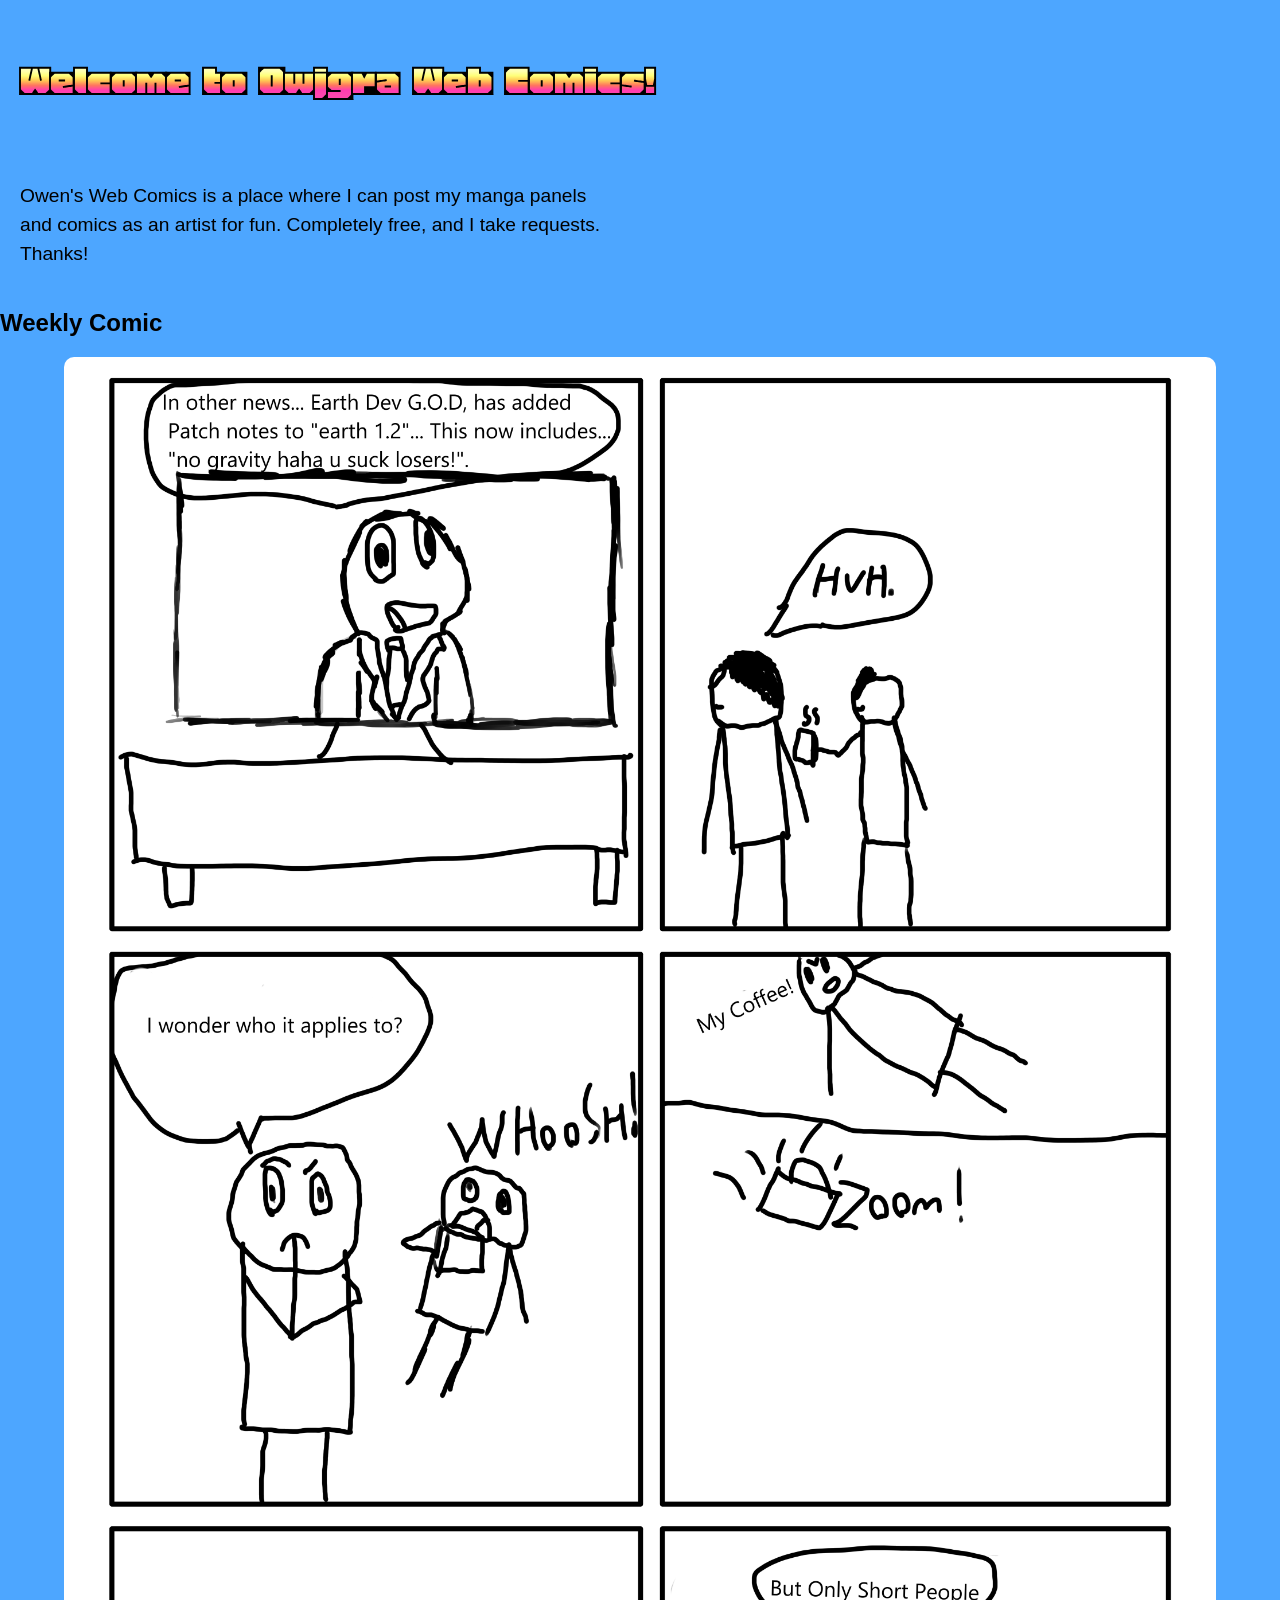
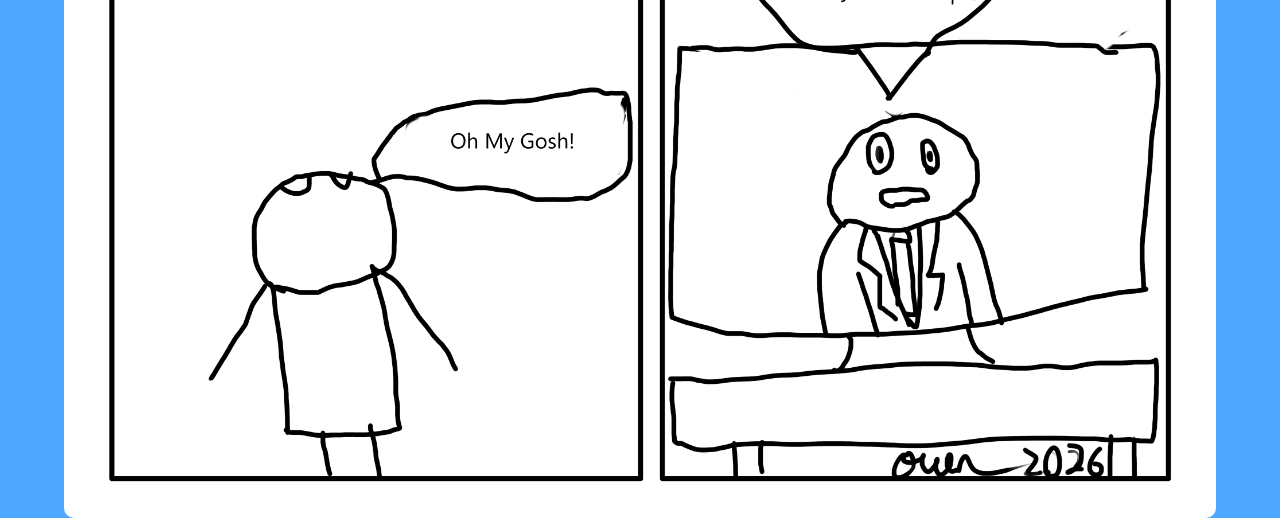
==== index.html @ bad7b25f "finalized index.html" ====
<!DOCTYPE html>
<html>
<head>
  <meta charset="UTF-8">
  <title>Owen's Web Comics</title>

  <!-- Google Font -->
  <link rel="preconnect" href="https://fonts.googleapis.com">
  <link rel="preconnect" href="https://fonts.gstatic.com" crossorigin>
  <link href="https://fonts.googleapis.com/css2?family=Honk:MORF@15&display=swap" rel="stylesheet">

  <style>
    html, body {
      height: 100%;
      margin: 0;
      padding: 0;
      background-color: #4da6ff; /* blue background */
      font-family: Arial, sans-serif;
    }

    h1 {
      font-family: "Honk", system-ui;
      font-size: 3rem;
      padding: 20px;
    }

    p {
      font-size: 1.2rem;
      padding: 20px;
      max-width: 600px;
      line-height: 1.5;
    }

    img {
      display: block;
      margin: 20px auto;
      max-width: 90%;
      height: auto;
      border-radius: 10px;
    }
  </style>
</head>

<body>
  <h1>Welcome to Owjgra Web Comics!</h1>

  <p>
    Owen's Web Comics is a place where I can post my manga panels and comics as an artist for fun.
    Completely free, and I take requests. Thanks!
  </p>

  <!-- Your image appears right here -->
  <h2> Weekly Comic</h2>
  <img src="webcomic.png" alt="Comic Image">

</body>
</html>
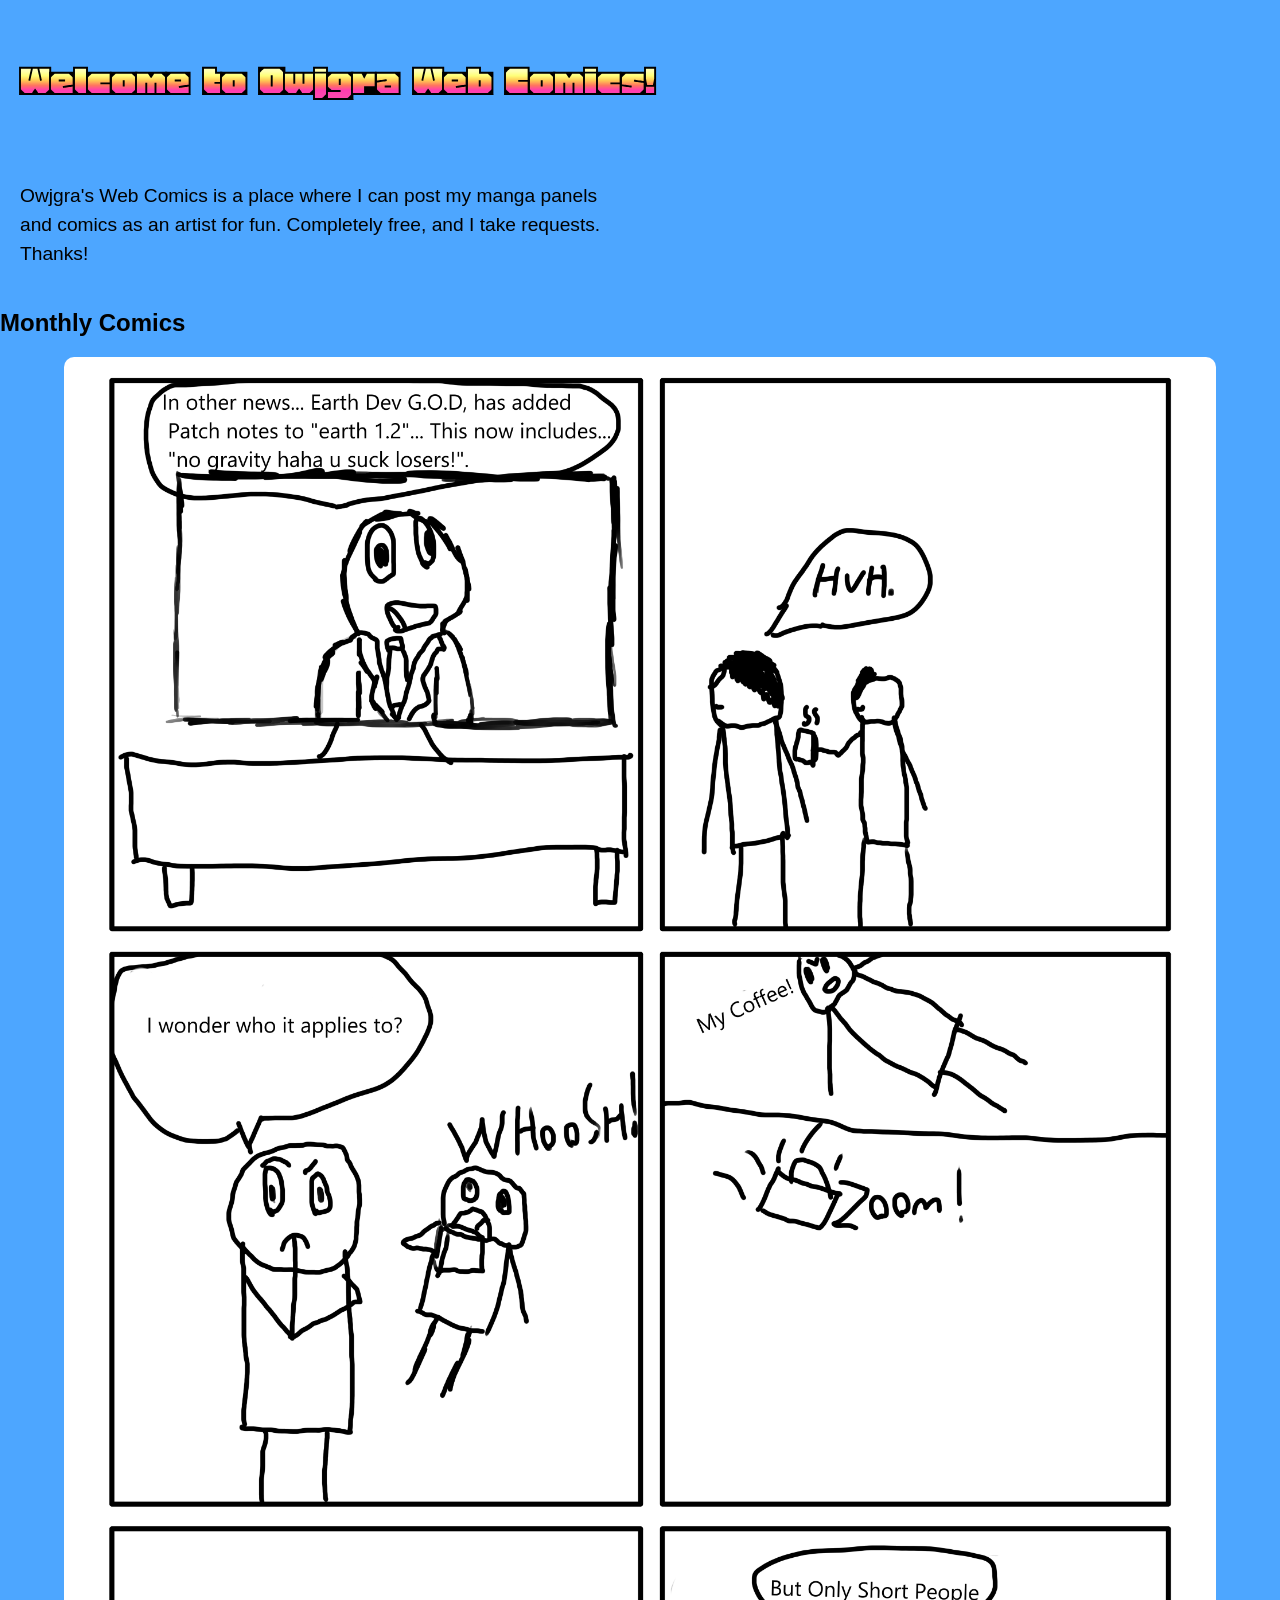
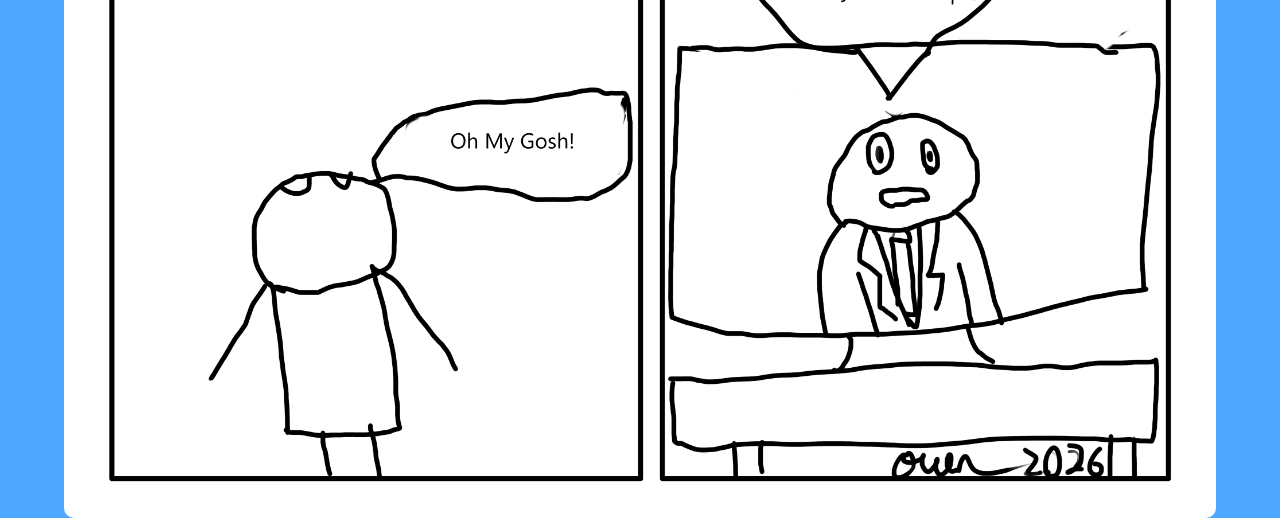
==== commit ce8533e8: "Update index.html" ====
--- a/index.html
+++ b/index.html
@@ -2,7 +2,7 @@
 <html>
 <head>
   <meta charset="UTF-8">
-  <title>Owen's Web Comics</title>
+  <title>Owjgra's Web Comics</title>
 
   <!-- Google Font -->
   <link rel="preconnect" href="https://fonts.googleapis.com">
@@ -45,12 +45,12 @@
   <h1>Welcome to Owjgra Web Comics!</h1>
 
   <p>
-    Owen's Web Comics is a place where I can post my manga panels and comics as an artist for fun.
+    Owjgra's Web Comics is a place where I can post my manga panels and comics as an artist for fun.
     Completely free, and I take requests. Thanks!
   </p>
 
   <!-- Your image appears right here -->
-  <h2> Weekly Comic</h2>
+  <h2> Monthly Comics</h2>
   <img src="webcomic.png" alt="Comic Image">
 
 </body>
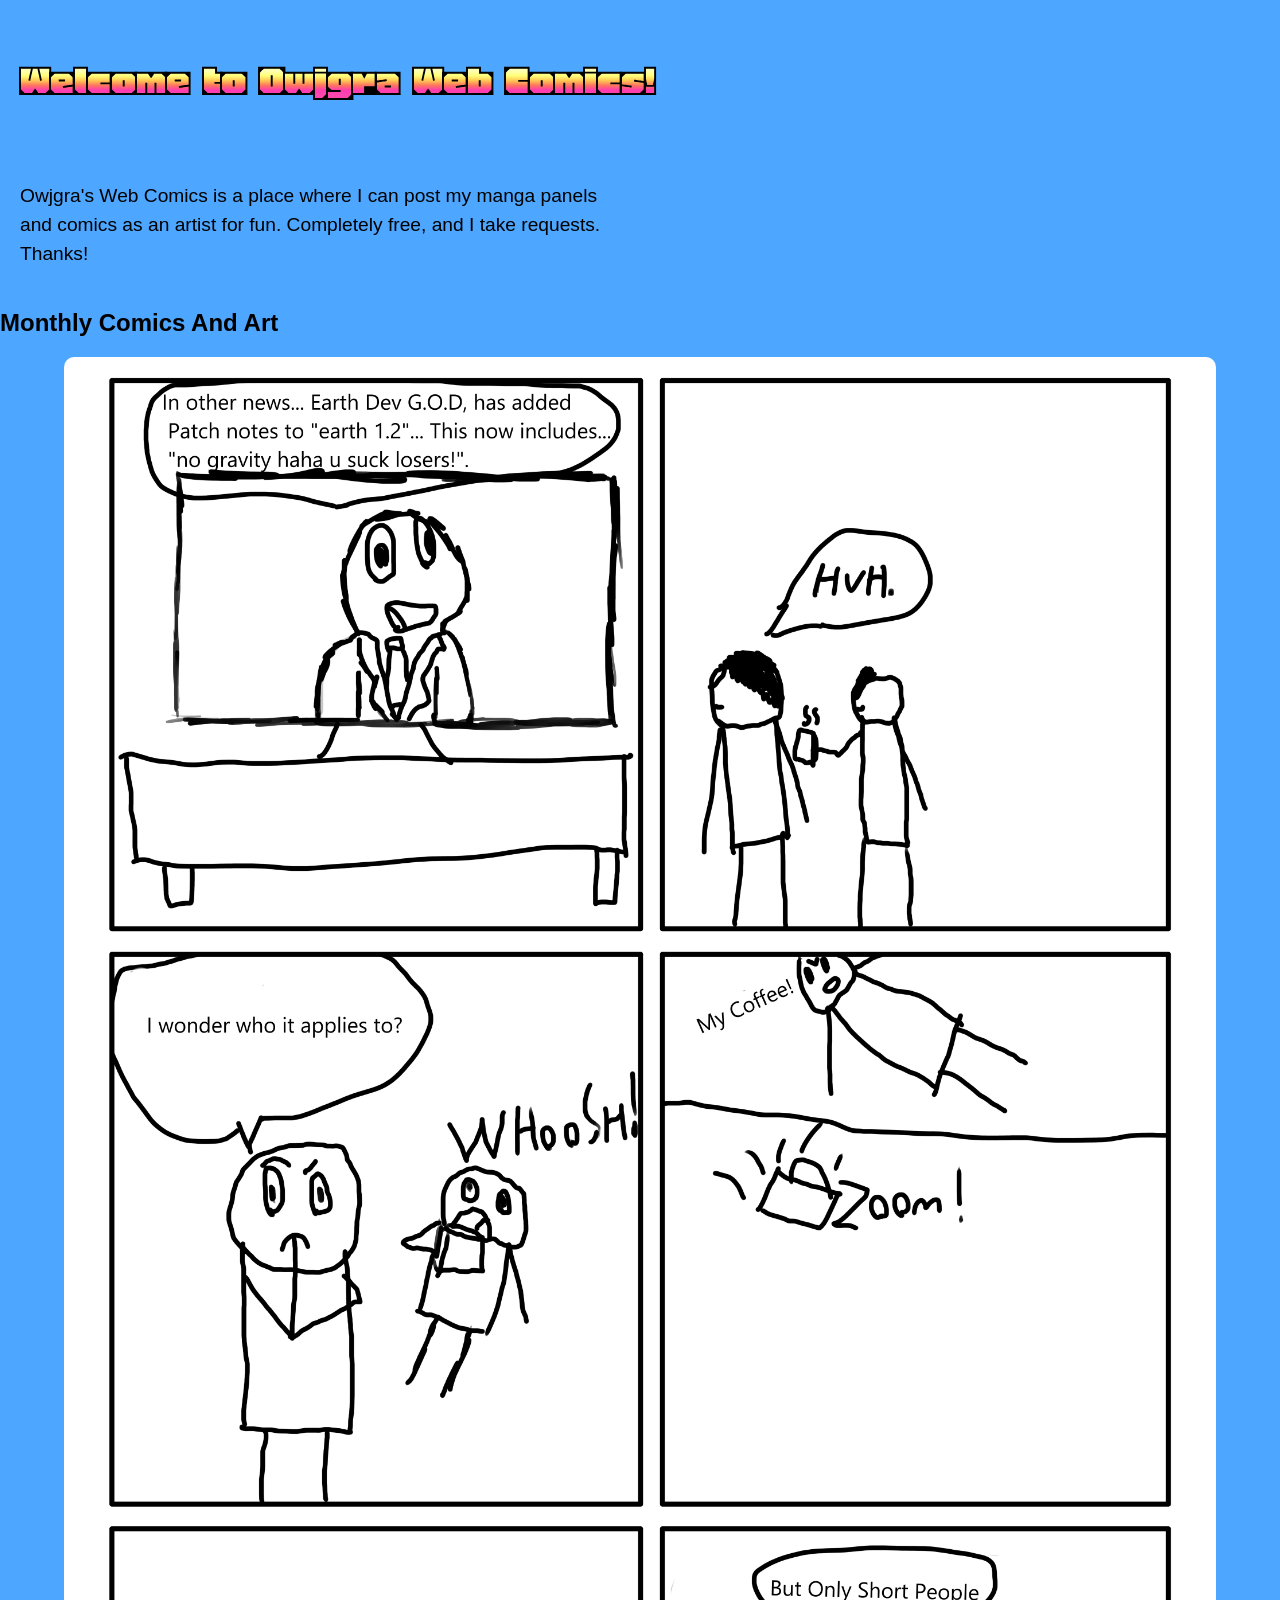
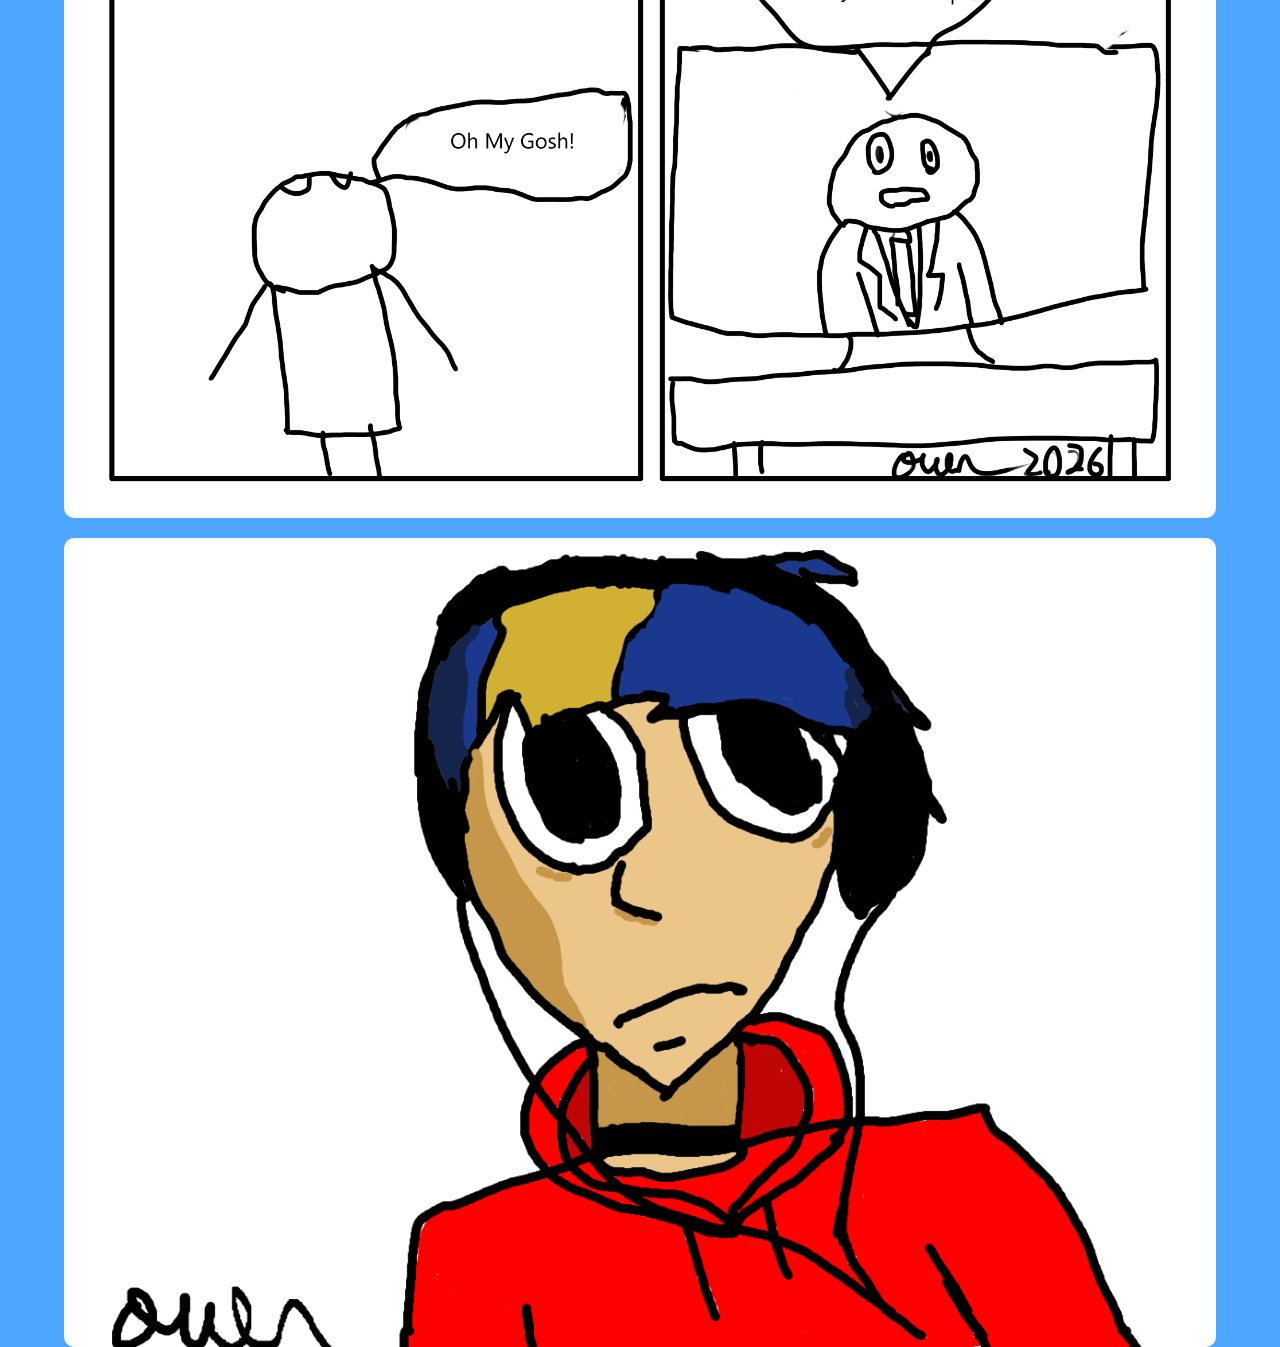
==== commit 255ed986: "Update index.html" ====
--- a/index.html
+++ b/index.html
@@ -50,8 +50,9 @@
   </p>
 
   <!-- Your image appears right here -->
-  <h2> Monthly Comics</h2>
+  <h2> Monthly Comics And Art</h2>
   <img src="webcomic.png" alt="Comic Image">
+  <img src="artcharacter.png" alt="art Image">
 
 </body>
 </html>
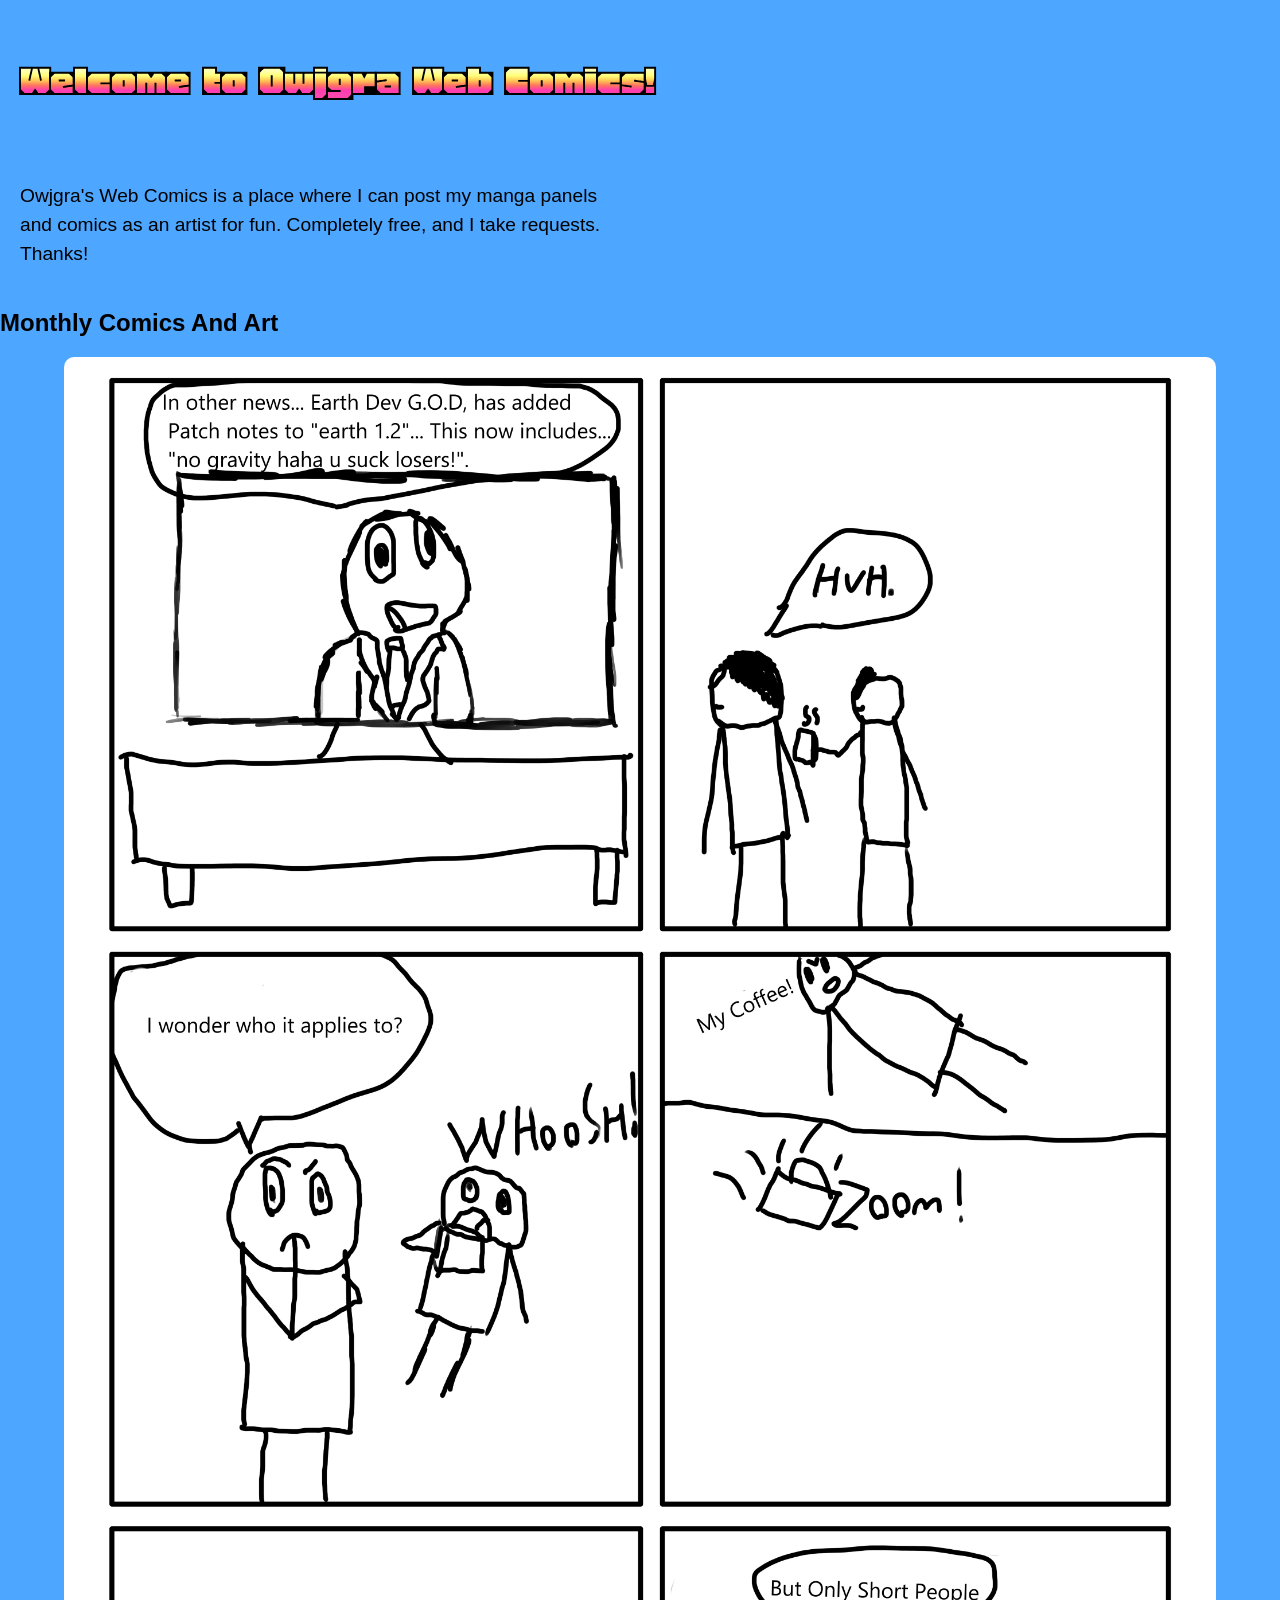
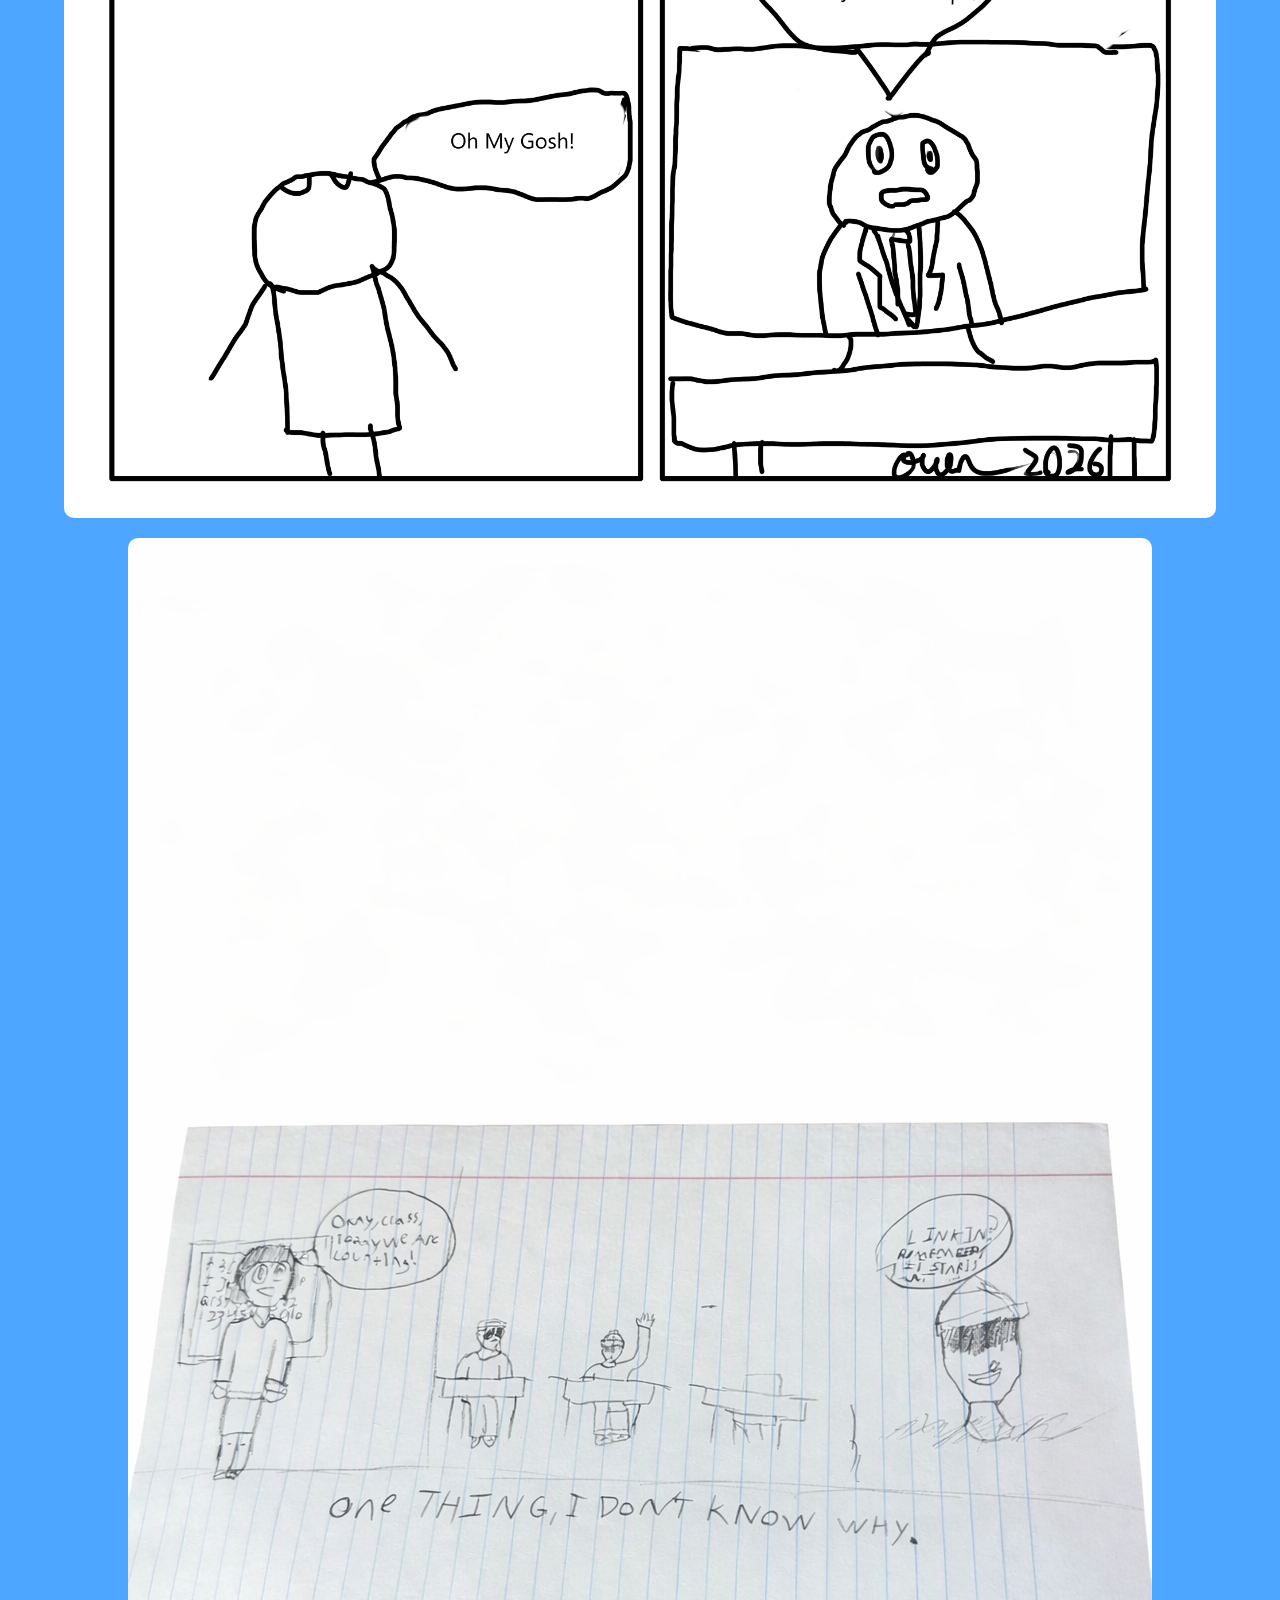
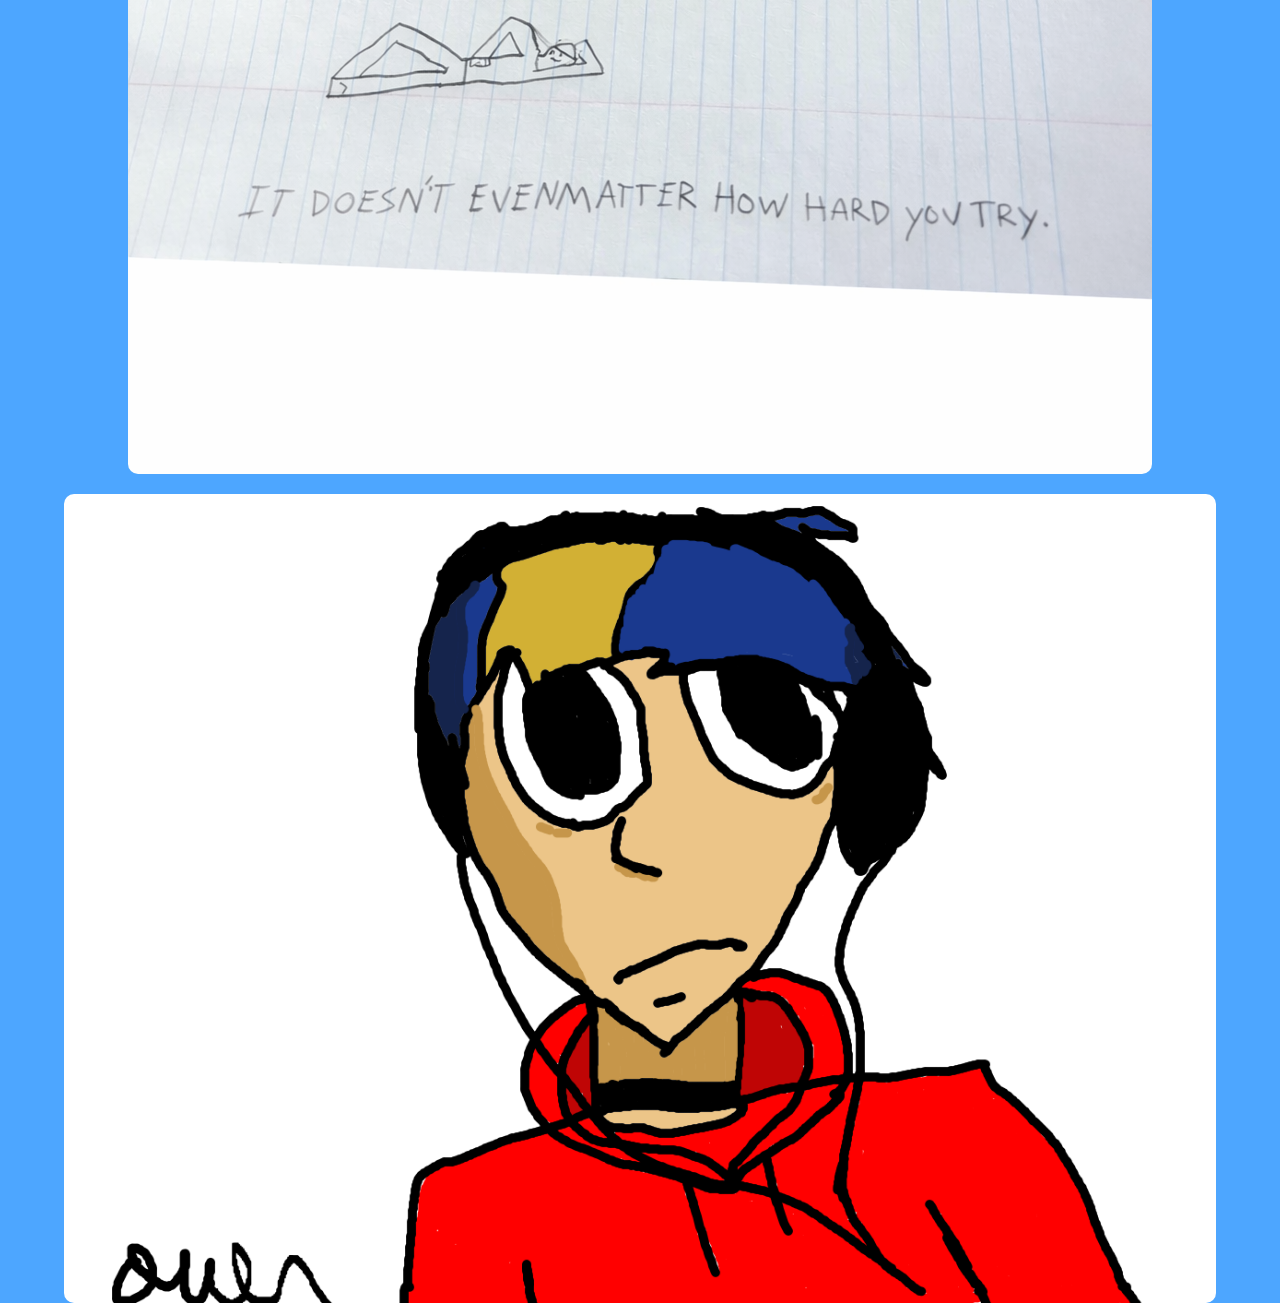
==== commit 48349aa1: "new comic" ====
--- a/index.html
+++ b/index.html
@@ -52,6 +52,7 @@
   <!-- Your image appears right here -->
   <h2> Monthly Comics And Art</h2>
   <img src="webcomic.png" alt="Comic Image">
+  <img src="linkinparkirlcomic.png" alt="Irl comic">
   <img src="artcharacter.png" alt="art Image">
 
 </body>
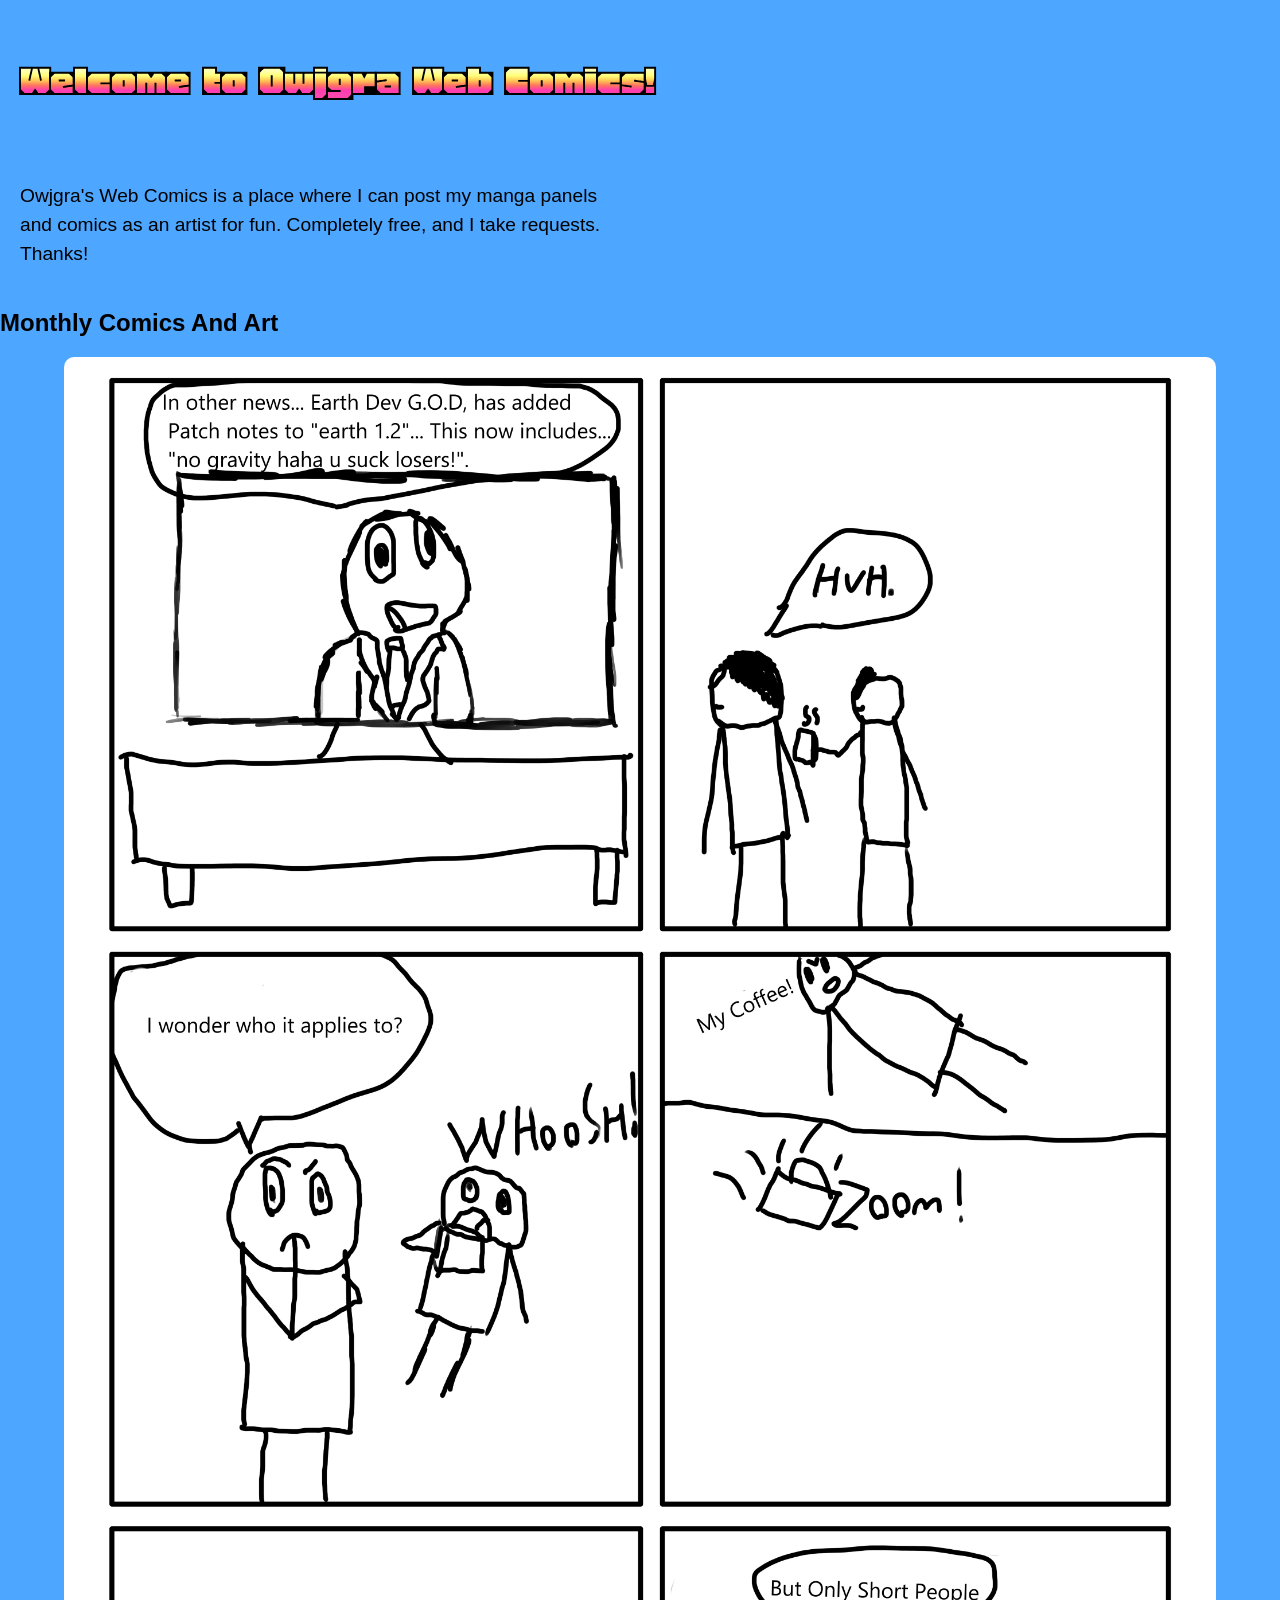
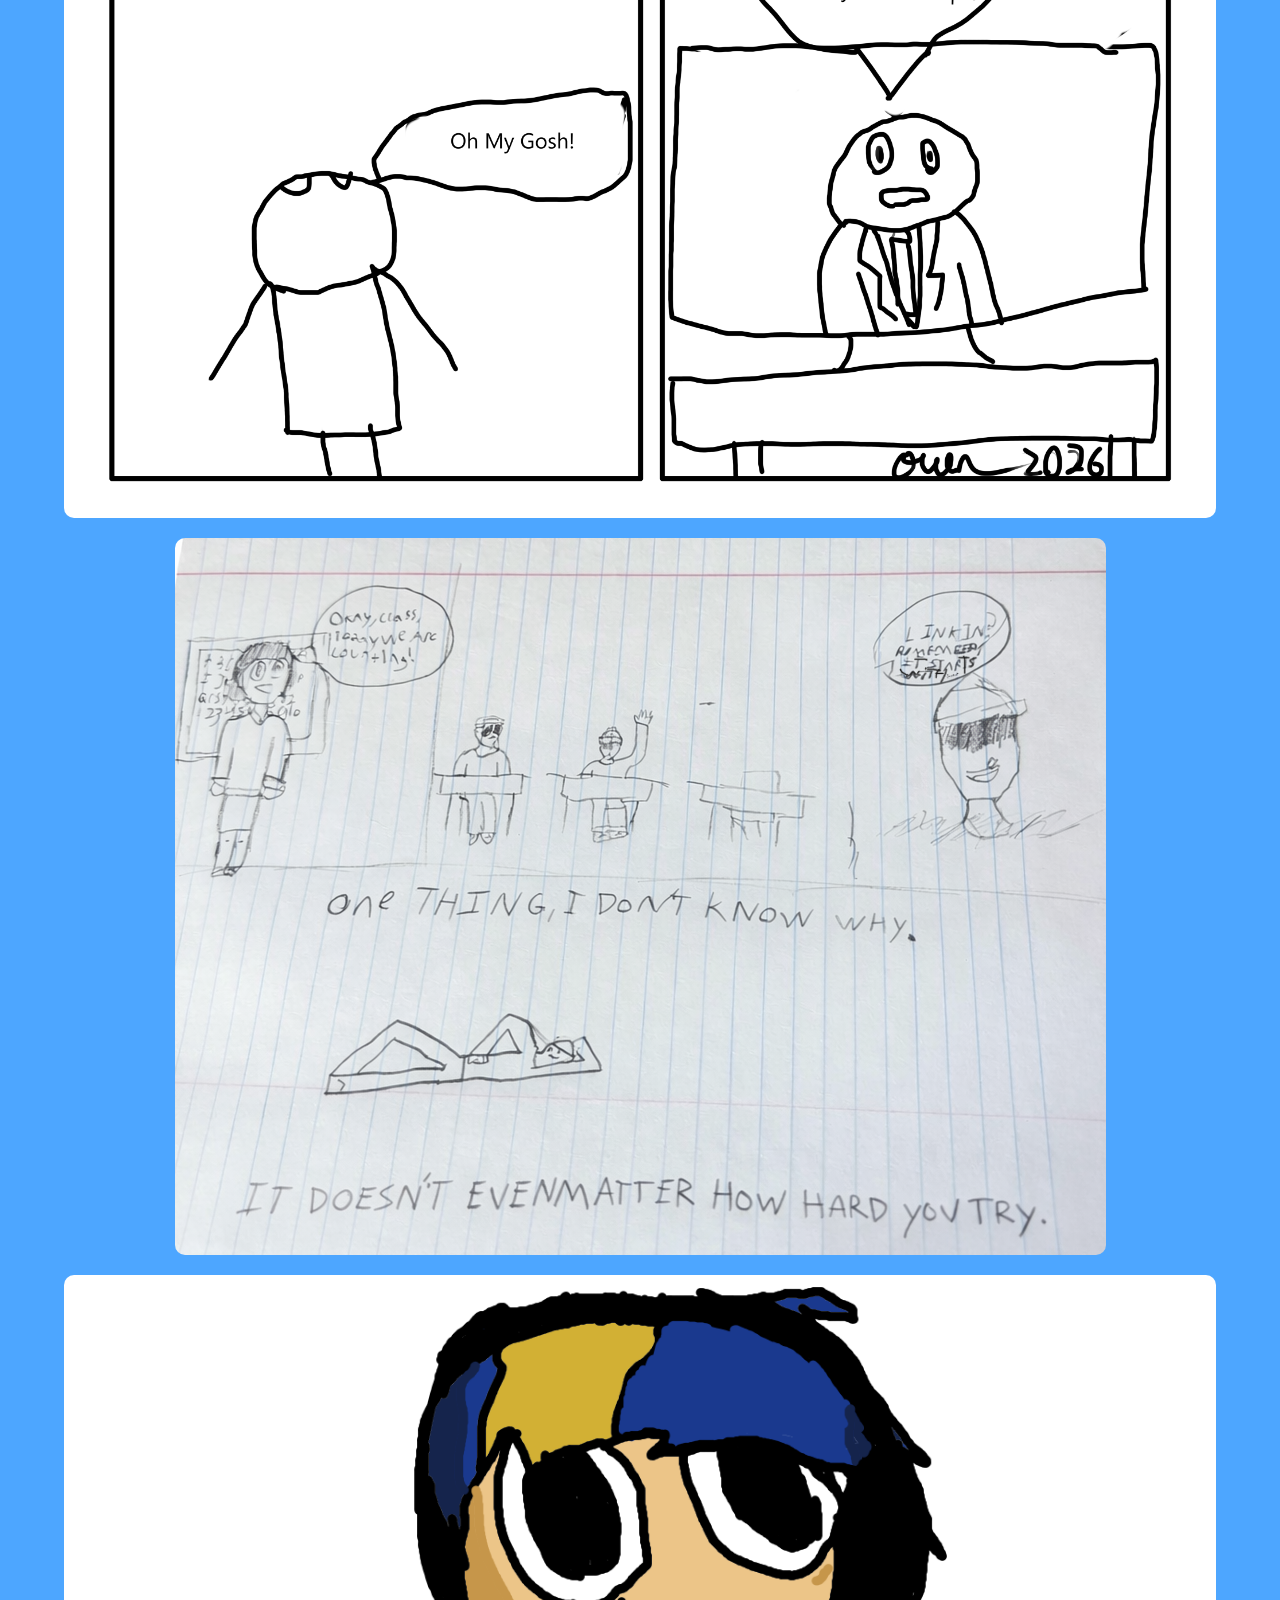
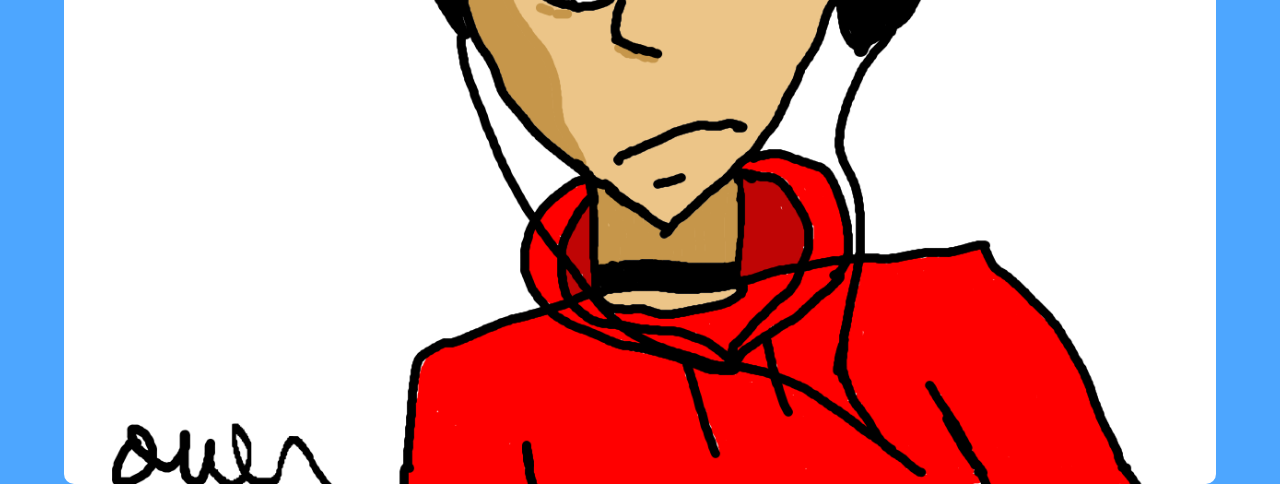
==== commit cbb5bd4a: "Update index.html" ====
--- a/index.html
+++ b/index.html
@@ -52,7 +52,7 @@
   <!-- Your image appears right here -->
   <h2> Monthly Comics And Art</h2>
   <img src="webcomic.png" alt="Comic Image">
-  <img src="linkinparkirlcomic.png" alt="Irl comic">
+  <img src="linkinparkirlcomic2.png" alt="Irl comic">
   <img src="artcharacter.png" alt="art Image">
 
 </body>
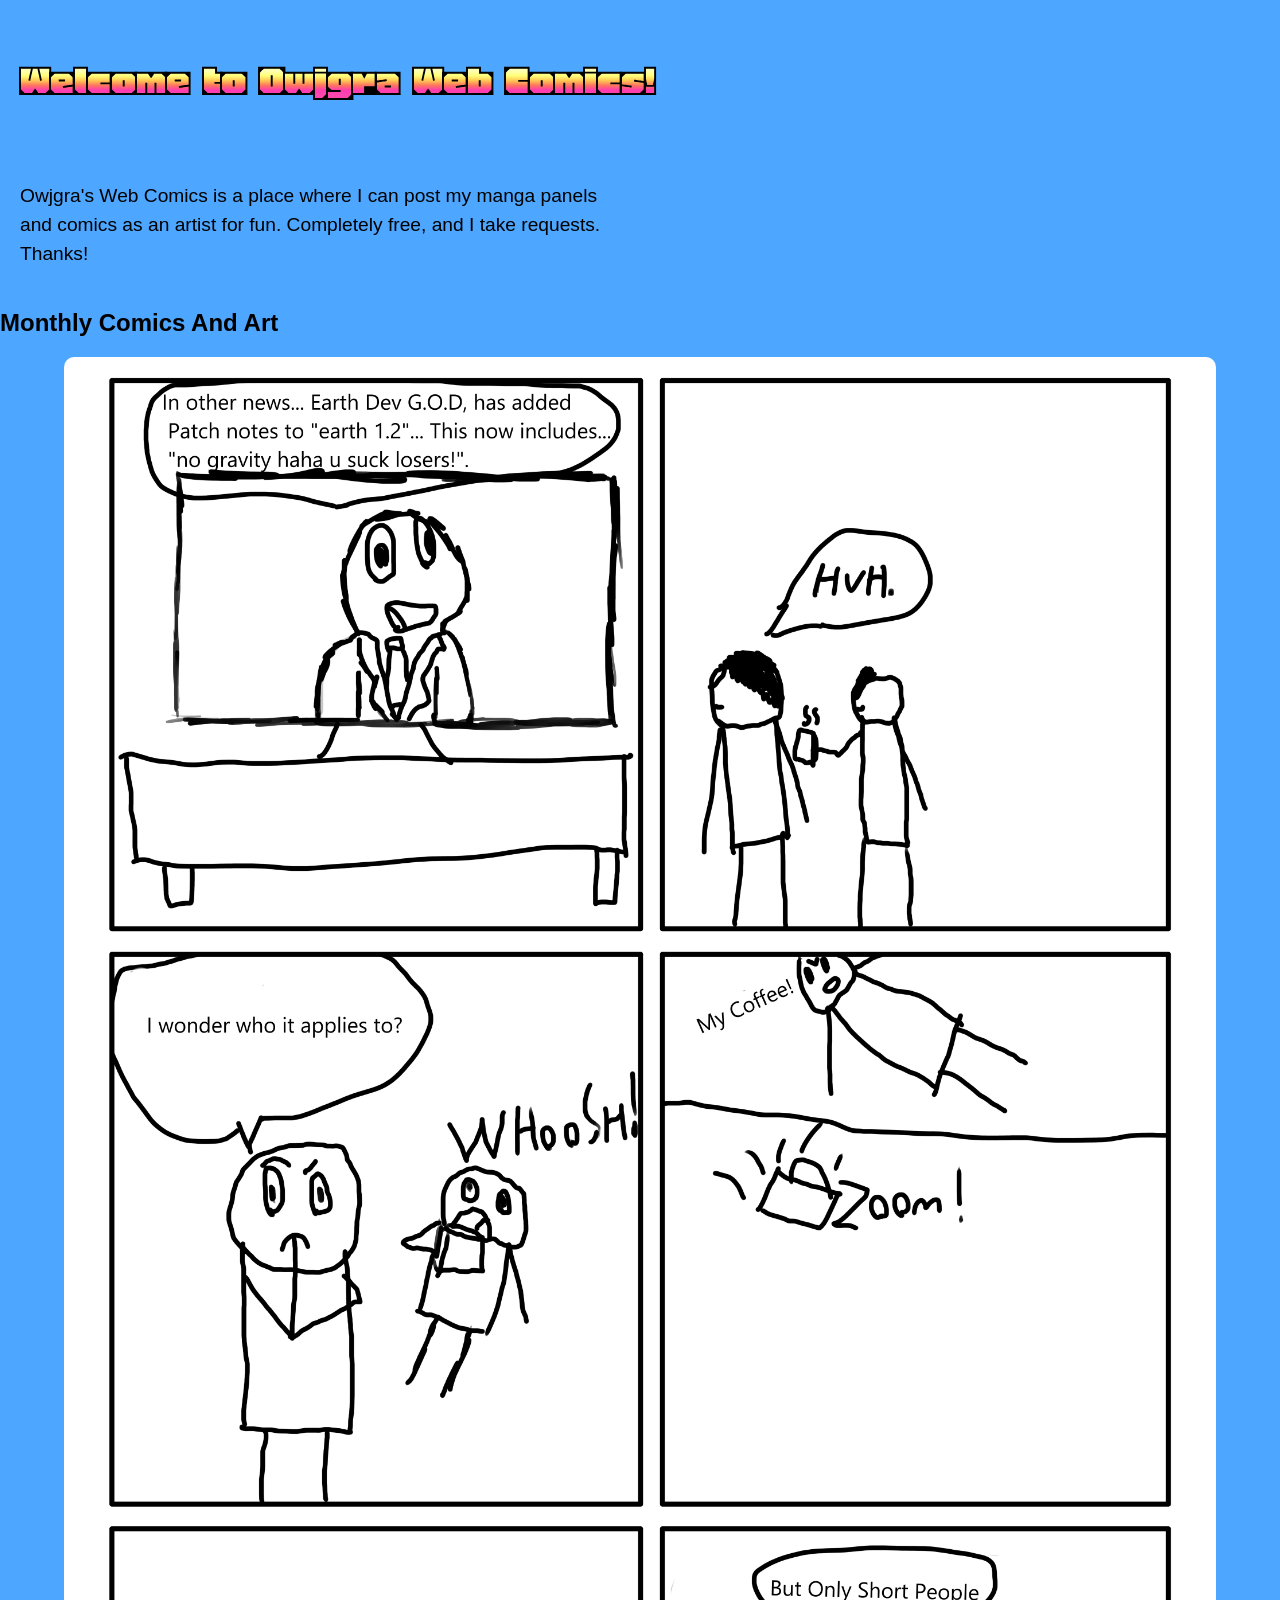
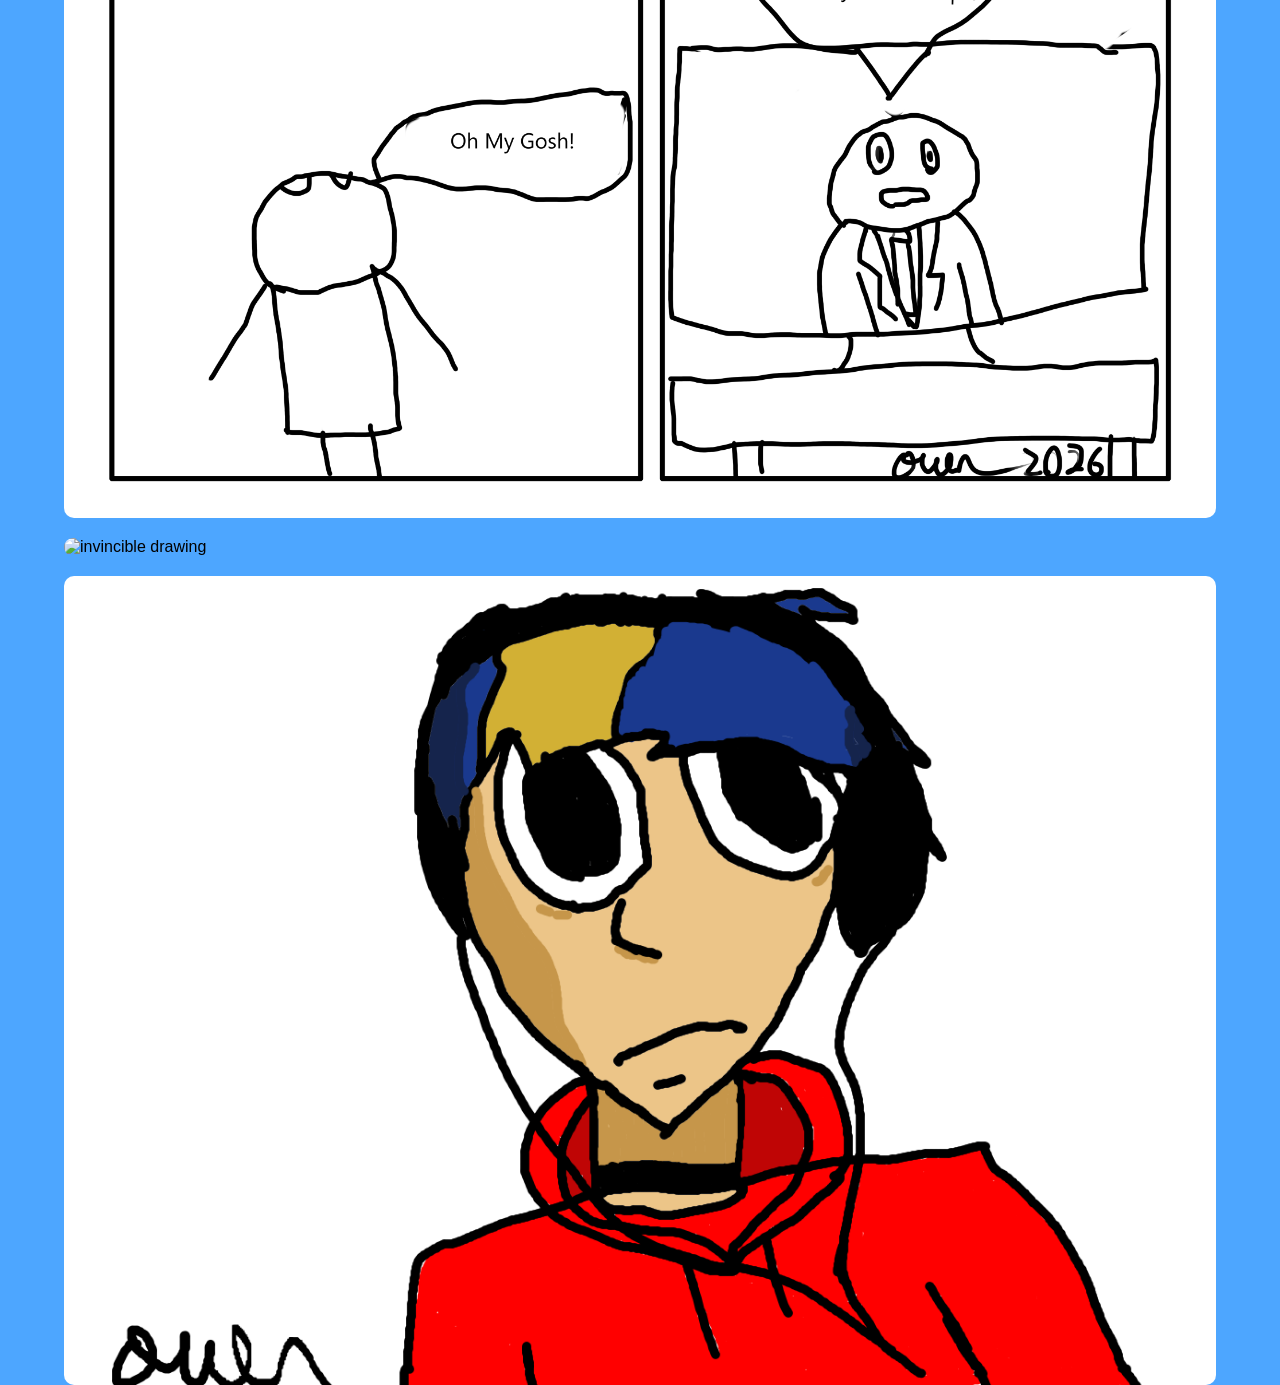
==== commit d8ed5cb2: "Update index.html" ====
--- a/index.html
+++ b/index.html
@@ -52,6 +52,7 @@
   <!-- Your image appears right here -->
   <h2> Monthly Comics And Art</h2>
   <img src="webcomic.png" alt="Comic Image">
+  <img src="invincibledrawing.pdf" alt="invincible drawing"
   <img src="linkinparkirlcomic2.png" alt="Irl comic">
   <img src="artcharacter.png" alt="art Image">
 
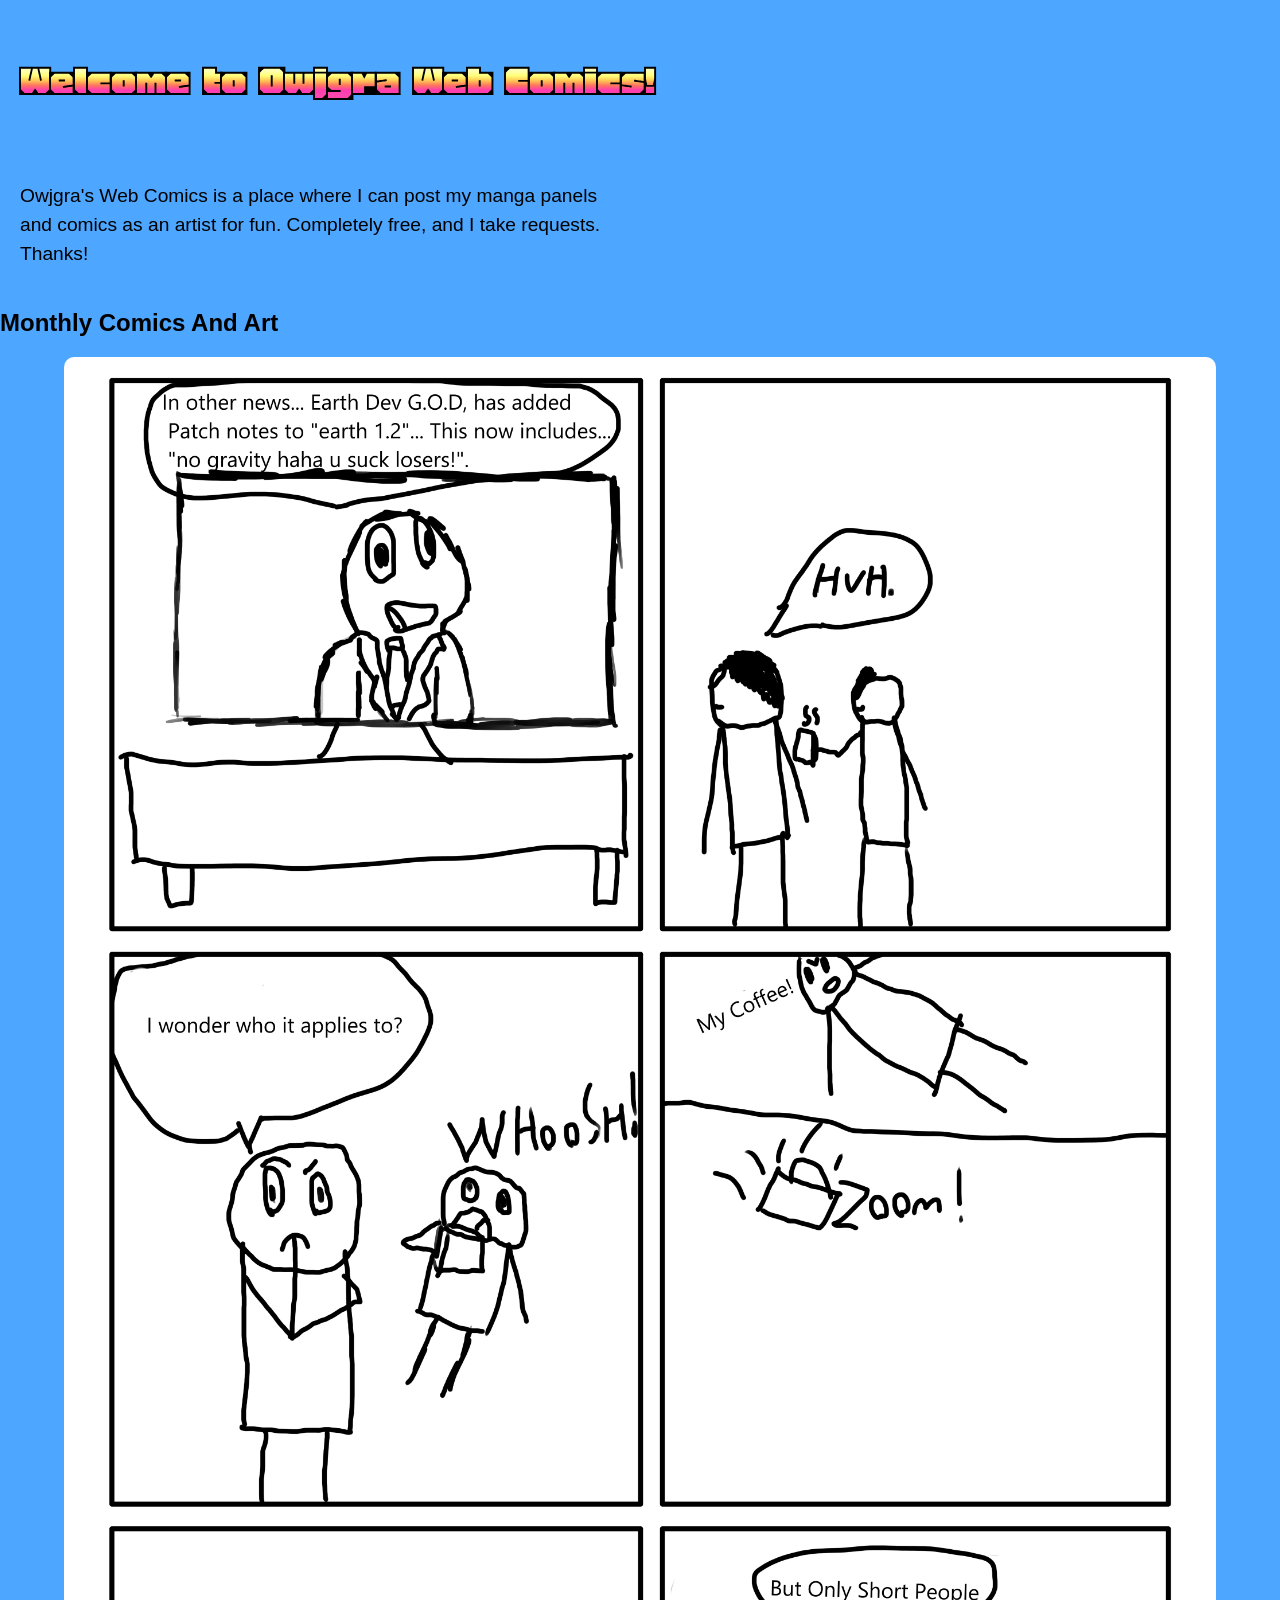
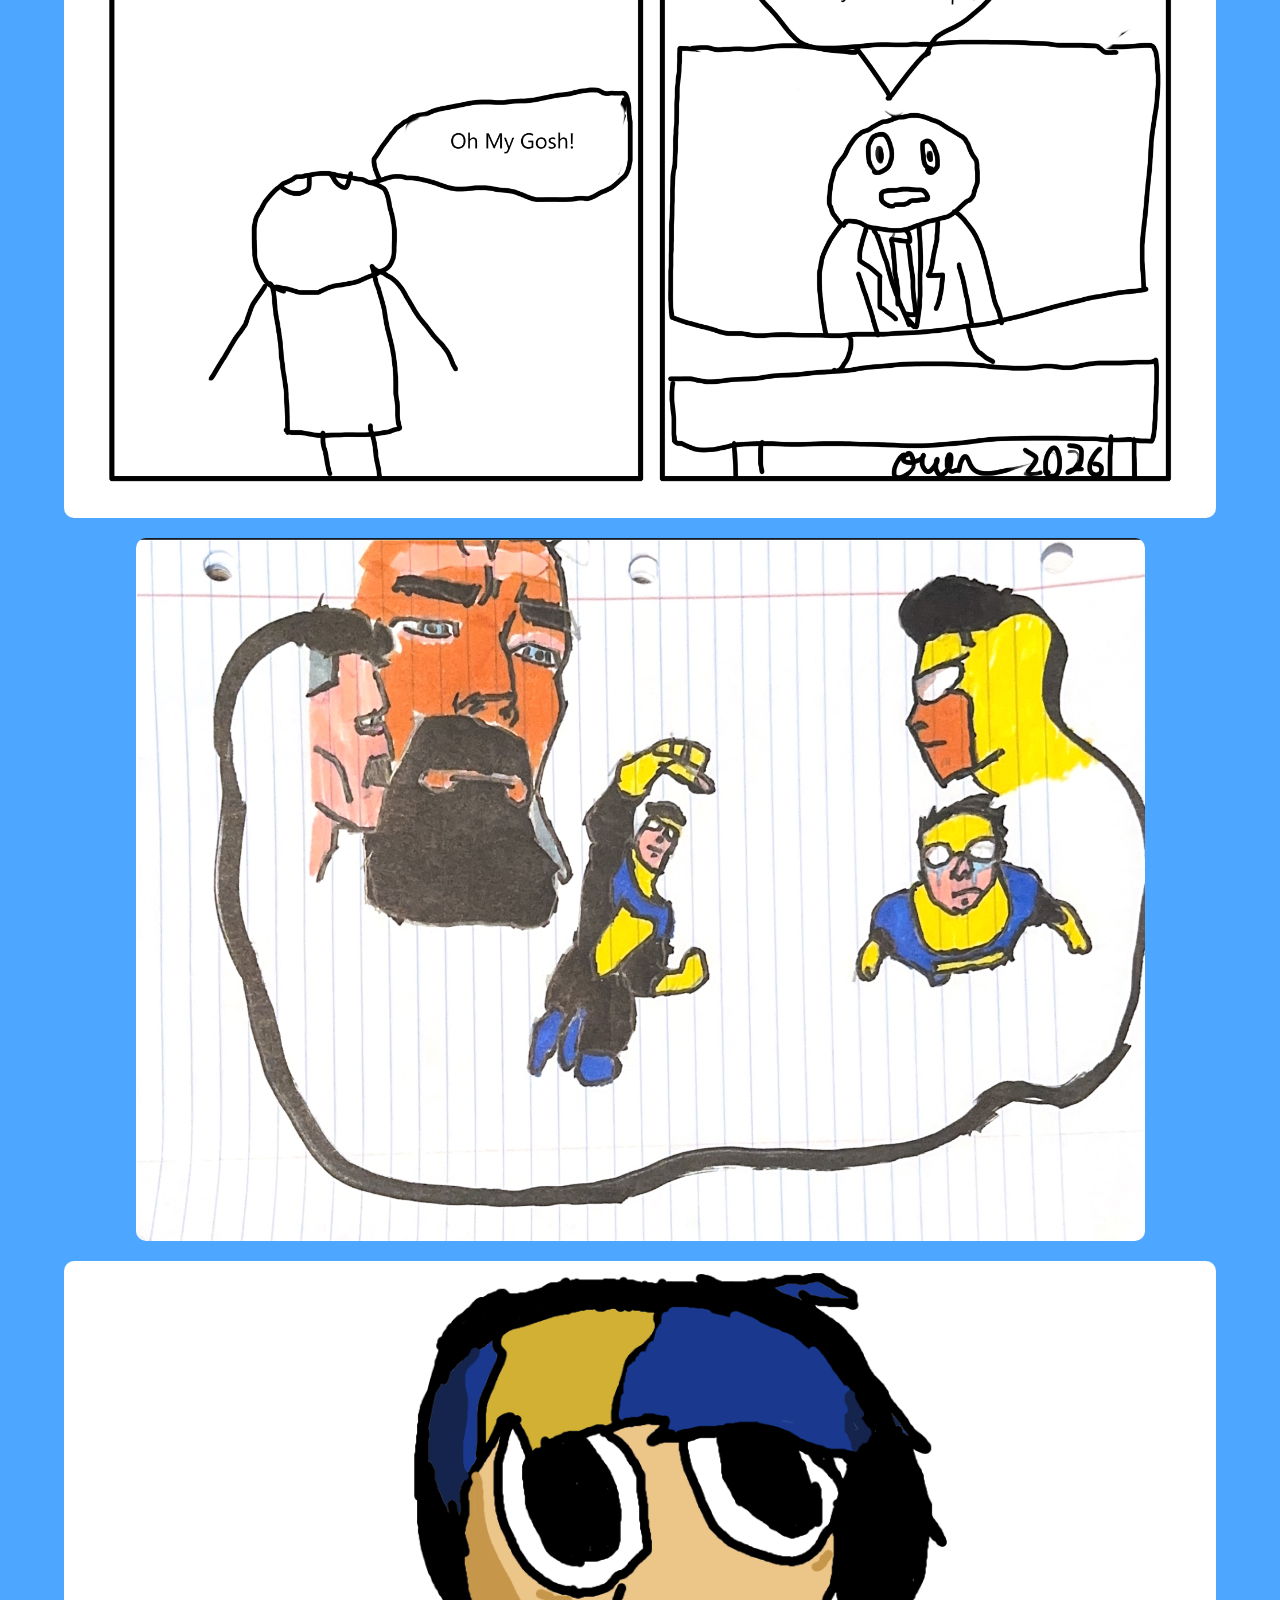
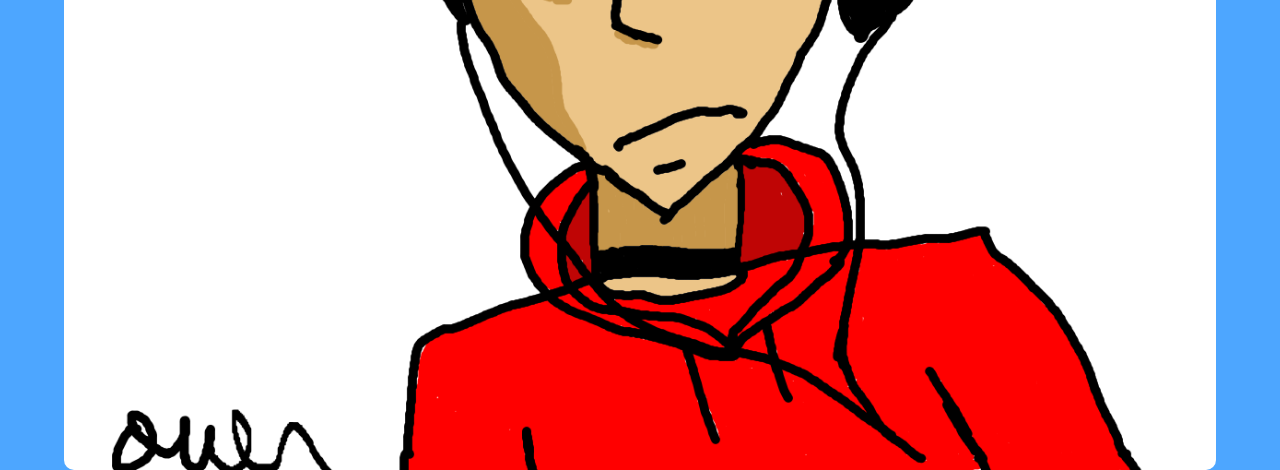
==== commit dfd9415b: "Update index.html" ====
--- a/index.html
+++ b/index.html
@@ -52,7 +52,7 @@
   <!-- Your image appears right here -->
   <h2> Monthly Comics And Art</h2>
   <img src="webcomic.png" alt="Comic Image">
-  <img src="invincibledrawing.pdf" alt="invincible drawing"
+  <img src="Screenshot 2026-05-23 151501.png" alt="invincible drawing"
   <img src="linkinparkirlcomic2.png" alt="Irl comic">
   <img src="artcharacter.png" alt="art Image">
 
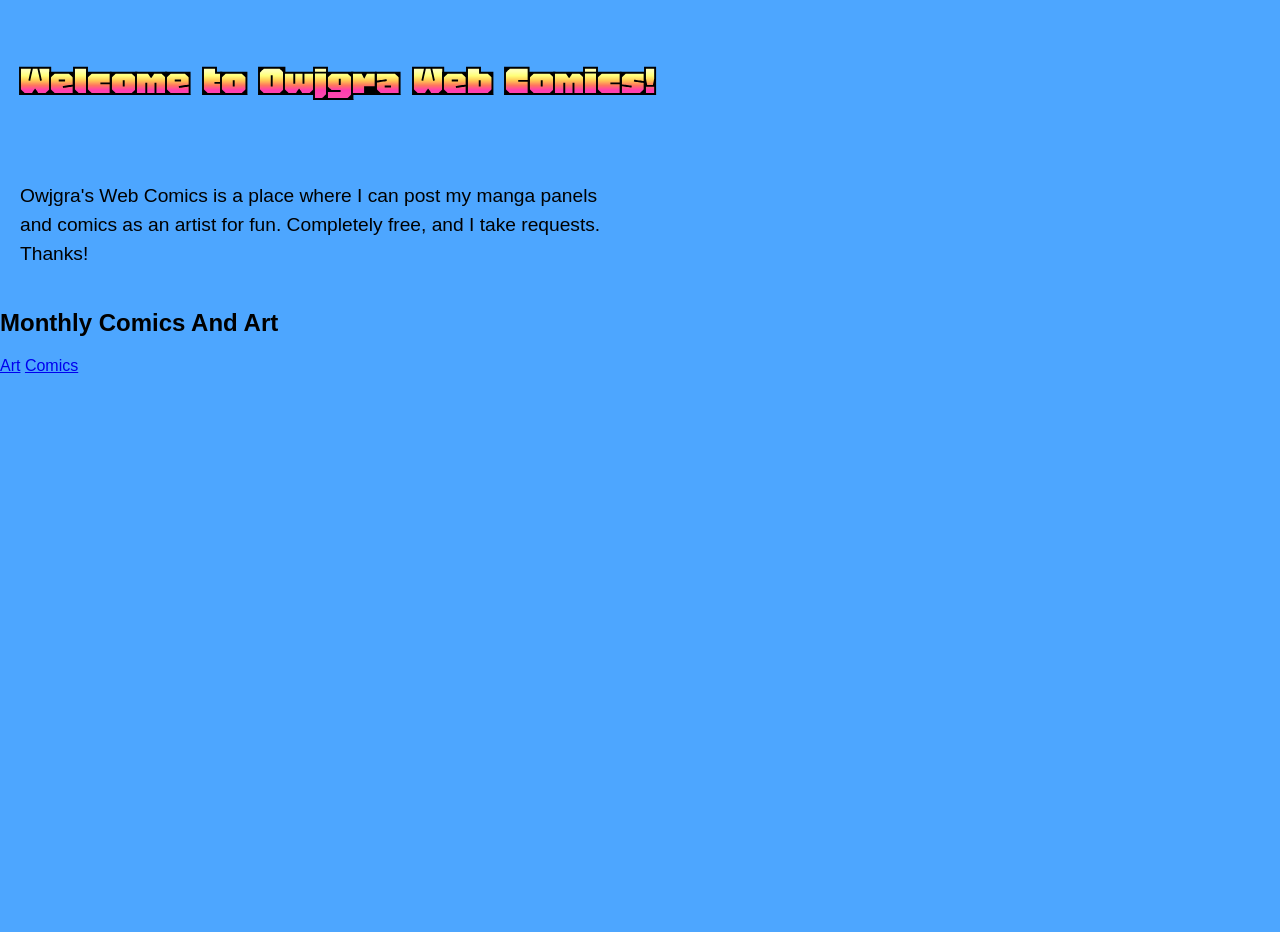
==== commit ac68985f: "Update index.html" ====
--- a/index.html
+++ b/index.html
@@ -51,10 +51,10 @@
 
   <!-- Your image appears right here -->
   <h2> Monthly Comics And Art</h2>
-  <img src="webcomic.png" alt="Comic Image">
-  <img src="Screenshot 2026-05-23 151501.png" alt="invincible drawing"
-  <img src="linkinparkirlcomic2.png" alt="Irl comic">
-  <img src="artcharacter.png" alt="art Image">
+  
+  <a href="art/" class="btn">Art</a>
+  <a href="comics/" class="btn">Comics</a>
+
 
 </body>
 </html>
